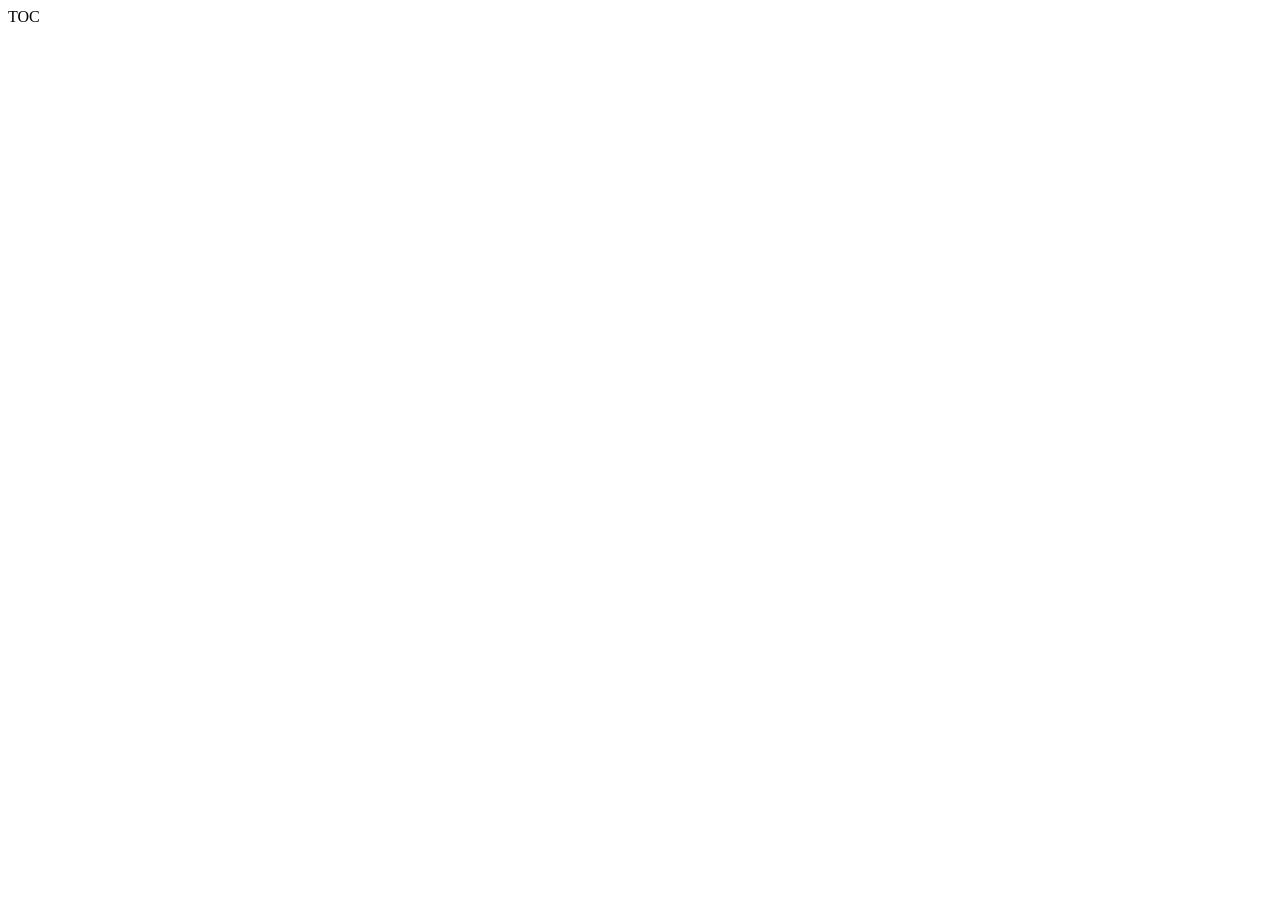
==== projects/index.html @ 3dc7b91e "[dev] directories : add js and update paths" ====
<!DOCTYPE html>
<html lang="en">
<head>
    <meta charset="UTF-8">
    <meta name="viewport" content="width=device-width, initial-scale=1.0">
    <title>Projects TOC</title>
</head>
<body>
    TOC
</body>
</html>
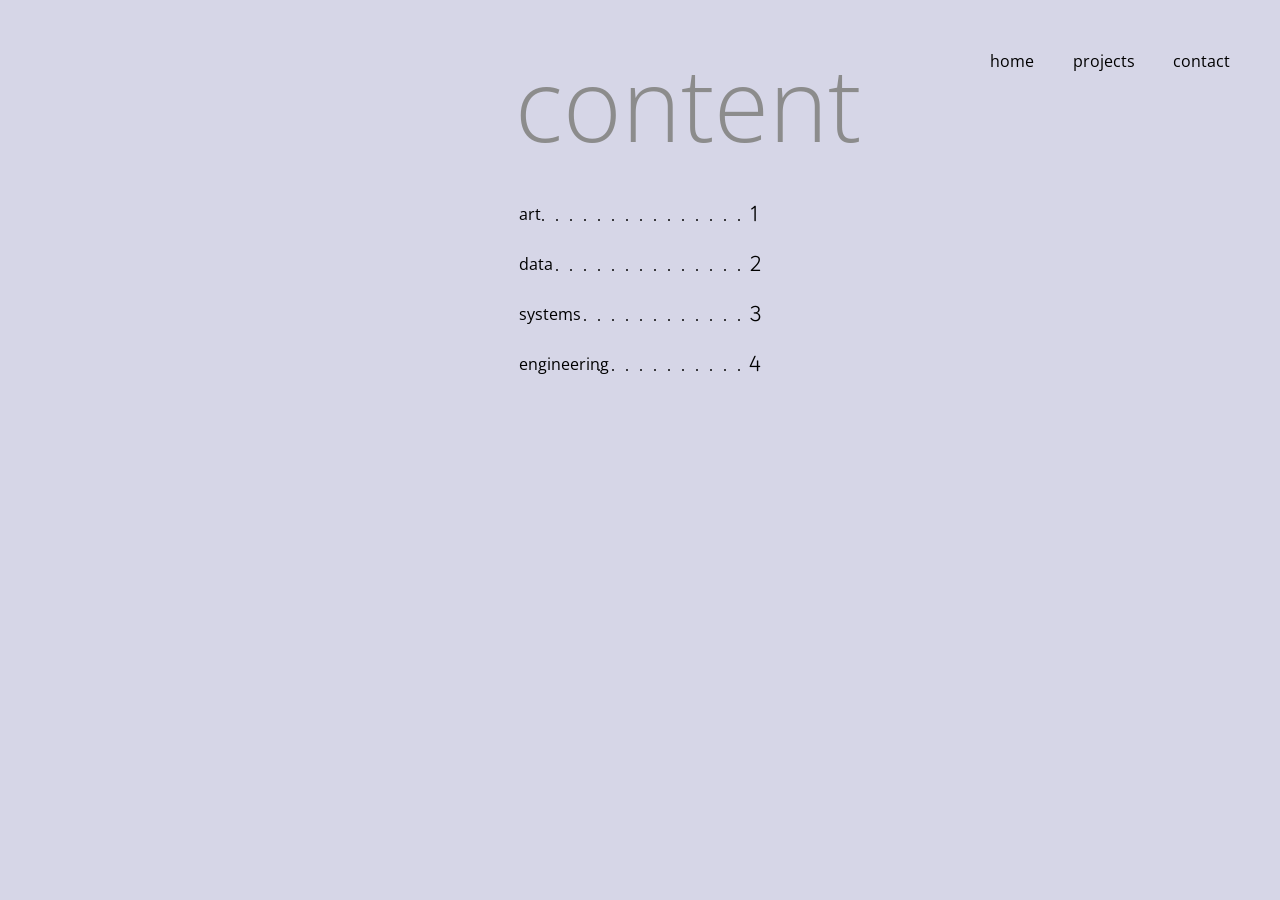
==== commit c27f2f7a: "[bug fix] exp : toc projects page" ====
--- a/projects/index.html
+++ b/projects/index.html
@@ -1,11 +1,41 @@
 <!DOCTYPE html>
 <html lang="en">
 <head>
-    <meta charset="UTF-8">
-    <meta name="viewport" content="width=device-width, initial-scale=1.0">
-    <title>Projects TOC</title>
+  <meta charset="UTF-8">
+  <meta name="viewport" content="width=device-width, initial-scale=1.0">
+  <link rel="stylesheet" href="../styles/main.css">
+  <link rel="stylesheet" href="../styles/studies.css">
+  <link rel="preconnect" href="https://fonts.googleapis.com">
+  <link rel="preconnect" href="https://fonts.gstatic.com" crossorigin>
+  <link href="https://fonts.googleapis.com/css2?family=Open+Sans:wdth,wght@75,300&family=Playwrite+US+Modern:wght@100&display=swap" rel="stylesheet">
+  <title>Projects TOC</title>
 </head>
 <body>
-    TOC
+    <header class="main-header">
+    <nav class="main-navigation" aria-label="main navigation">
+      <ul class="page-title-font">
+        <li><a href="index.html">home</a></li>
+        <li><a href="projects/index.html">projects</a></li>
+        <li><a href="contact.html">contact</a></li>
+      </ul>
+    </nav>
+  </header>
+  <main>
+    <section id="toc">
+      <h3>content</h3>
+      <a href="projects/art.html">art</a>
+      <a href="projects/data.html">data</a>
+      <a href="projects/systems.html">systems</a>
+      <a href="projects/engineering.html">engineering</a>
+      <div>...............</div>
+      <div>..............</div>
+      <div>.............</div>
+      <div>...........</div>
+      <a href="projects/art.html">1</a>
+      <a href="projects/data.html">2</a>
+      <a href="projects/systems.html">3</a>
+      <a href="projects/engineering.html">4</a>
+  </section>
+  </main>
 </body>
 </html>
--- a/styles/main.css
+++ b/styles/main.css
@@ -0,0 +1,117 @@
+/* RESETS */
+
+html,body,main,header,footer,section,aside,div,nav,a,h1,h2,h3,h4,p,span,ul,li,figure,button,canvas,video {
+  margin: 0;
+  padding: 0;
+  box-sizing: border-box;
+}
+
+a {
+  text-decoration: none;
+  color: var(--text-black);
+  -webkit-tap-highlight-color: transparent;
+}
+
+button {
+  text-decoration: none;
+  border: none;
+  outline: none;
+  background: none;
+  text-transform: none;
+  cursor: pointer;
+}
+
+video {
+  border: none;
+  outline: none;
+}
+
+html,main {
+  height: 100%;
+}
+
+body {
+  height: auto;
+  padding: 50px 50px;
+  background-color: #d6d6e7;
+}
+
+.main-header {
+  width: 100%;
+  height: 25px;
+  display: grid;
+  grid-template-columns: 1fr 320px;
+  grid-template-rows: 100%;
+}
+
+.main-navigation {
+  width: 240px;
+  height: 25px;
+  grid-column: 2/-1;
+  grid-row: 1/-1;
+  justify-self: flex-end;
+}
+
+.main-navigation ul {
+  display: flex;
+  justify-content: space-between;
+  list-style: none;
+  font-size: 16px;
+}
+
+.page-title-section {
+  width: 100px;
+  height: 125px;
+  margin-top: -40px;
+  grid-column: 1/2;
+  grid-row: 1/-1;
+  display: grid;
+  grid-template-columns: 50px 50px;
+  grid-template-rows: 100%;
+}
+
+.page-number {
+  width: 50px;
+  height: 100%;
+  grid-column: 1/2;
+  grid-row: 1/-1;
+  justify-self: flex-start;
+  align-self: flex-start;
+}
+
+.page-title {
+  width: 50px;
+  height: 100%;
+  padding-top: 25px;
+  grid-column: 2/-1;
+  grid-row: 1/-1;
+}
+
+.page-number-font {
+  font-family: "Playwrite US Modern", cursive;
+  font-optical-sizing: auto;
+  font-weight: 100;
+  font-style: normal;
+  font-size: 90px;
+}
+
+.page-title-font {
+  font-family: "Open Sans", sans-serif;
+  /* font-optical-sizing: auto; */
+  /* font-weight: 45; */
+  font-style: normal;
+  font-size: 45px;
+  /* font-variation-settings:
+    "wdth" 75; */
+}
+
+.case-study {
+  width: 100px;
+  height: 50px;
+  display: flex;
+  justify-content: center;
+  align-items: center;
+  font-size: 16px;
+  border: 1px solid #8c8c8c;
+  transition: border-color .75s ease-in-out;
+}
--- a/styles/studies.css
+++ b/styles/studies.css
@@ -0,0 +1,61 @@
+body {
+    display: grid;
+    grid-template-columns: 100%;
+    grid-template-rows: 25px calc(100dvh - 125px);
+    justify-items: center;
+    align-items: center;
+}
+
+#toc {
+  width: 242px;
+  height: 300px;
+  grid-column: 1/-1;
+  grid-row: 2/3;
+  display: grid;
+  grid-template-columns: 50px 1fr 20px;
+  grid-template-rows: 100px repeat(4,50px);
+}
+
+#toc h3 {
+  height: 60px;
+  grid-column: 1/-1;
+  grid-row: 1/2;
+  margin-top: -40px;
+  margin-left: -4px;
+  font-family: "Open Sans", sans-serif;
+  font-weight: 100;
+  font-style: normal;
+  font-size: 100px;
+  text-align: center;
+  color: #8c8c8c;
+}
+
+#toc a {
+  font-family: "Open Sans", sans-serif;
+  text-align: left;
+  justify-self: flex-start;
+  align-self: flex-end;
+}
+
+#toc a:nth-of-type(1) { grid-column: 1/2; grid-row: 2/3; }
+#toc a:nth-of-type(2) { grid-column: 1/2; grid-row: 3/4; }
+#toc a:nth-of-type(3) { grid-column: 1/2; grid-row: 4/5; }
+#toc a:nth-of-type(4) { grid-column: 1/2; grid-row: 5/6; }
+#toc a:nth-of-type(5) { grid-column: -1/-2; grid-row: 2/3; justify-self: flex-end; margin-bottom: -3px; margin-right: 2px; font-family: "Playwrite US Modern", cursive;}
+#toc a:nth-of-type(6) { grid-column: -1/-2; grid-row: 3/4; justify-self: flex-end; margin-bottom: -3px; font-family: "Playwrite US Modern", cursive;}
+#toc a:nth-of-type(7) { grid-column: -1/-2; grid-row: 4/5; justify-self: flex-end; margin-bottom: -3px; font-family: "Playwrite US Modern", cursive;}
+#toc a:nth-of-type(8) { grid-column: -1/-2; grid-row: 5/6; justify-self: flex-end; margin-bottom: -3px; font-family: "Playwrite US Modern", cursive;}
+
+#toc div {
+  margin-right: -10px;
+  grid-column: 1/3;
+  justify-self: flex-end;
+  align-self: flex-end;
+  text-align: right;
+  letter-spacing: 10px;
+}
+
+#toc div:nth-of-type(1) {grid-row: 2/3;}
+#toc div:nth-of-type(2) {grid-row: 3/4;}
+#toc div:nth-of-type(3) {grid-row: 4/5;}
+#toc div:nth-of-type(4) {grid-row: 5/6;}
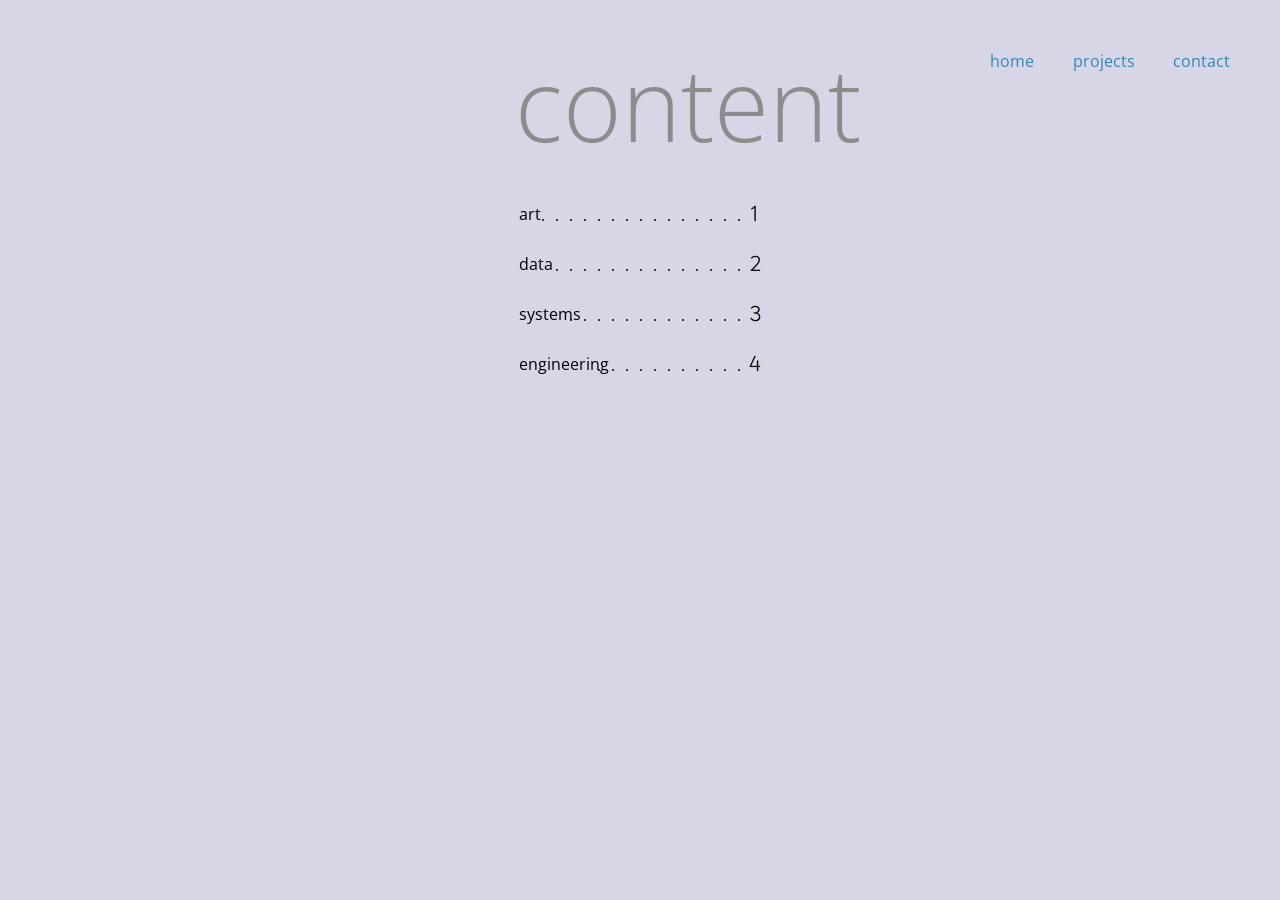
==== commit 5850afcf: "[fix] firefox layout shift : add script to all pages" ====
--- a/projects/index.html
+++ b/projects/index.html
@@ -11,7 +11,8 @@
   <title>Projects TOC</title>
 </head>
 <body>
-    <header class="main-header">
+  <script>0</script>
+  <header class="main-header">
     <nav class="main-navigation" aria-label="main navigation">
       <ul class="page-title-font">
         <li><a href="index.html">home</a></li>
--- a/styles/main.css
+++ b/styles/main.css
@@ -26,6 +26,14 @@
   outline: none;
 }
 
+/* CUSTOM PROPERTIES */
+
+:root {
+  --colour-background: #d6d6e7;
+  --colour-accent: #4696b4;
+  --colour-accent-dark: #3686b4;
+}
+
 html,main {
   height: 100%;
 }
@@ -33,7 +41,7 @@
 body {
   height: auto;
   padding: 50px 50px;
-  background-color: #d6d6e7;
+  background-color: var(--colour-background);
 }
 
 .main-header {
@@ -50,6 +58,7 @@
   grid-column: 2/-1;
   grid-row: 1/-1;
   justify-self: flex-end;
+  color: var(--colour-accent-dark);
 }
 
 .main-navigation ul {
